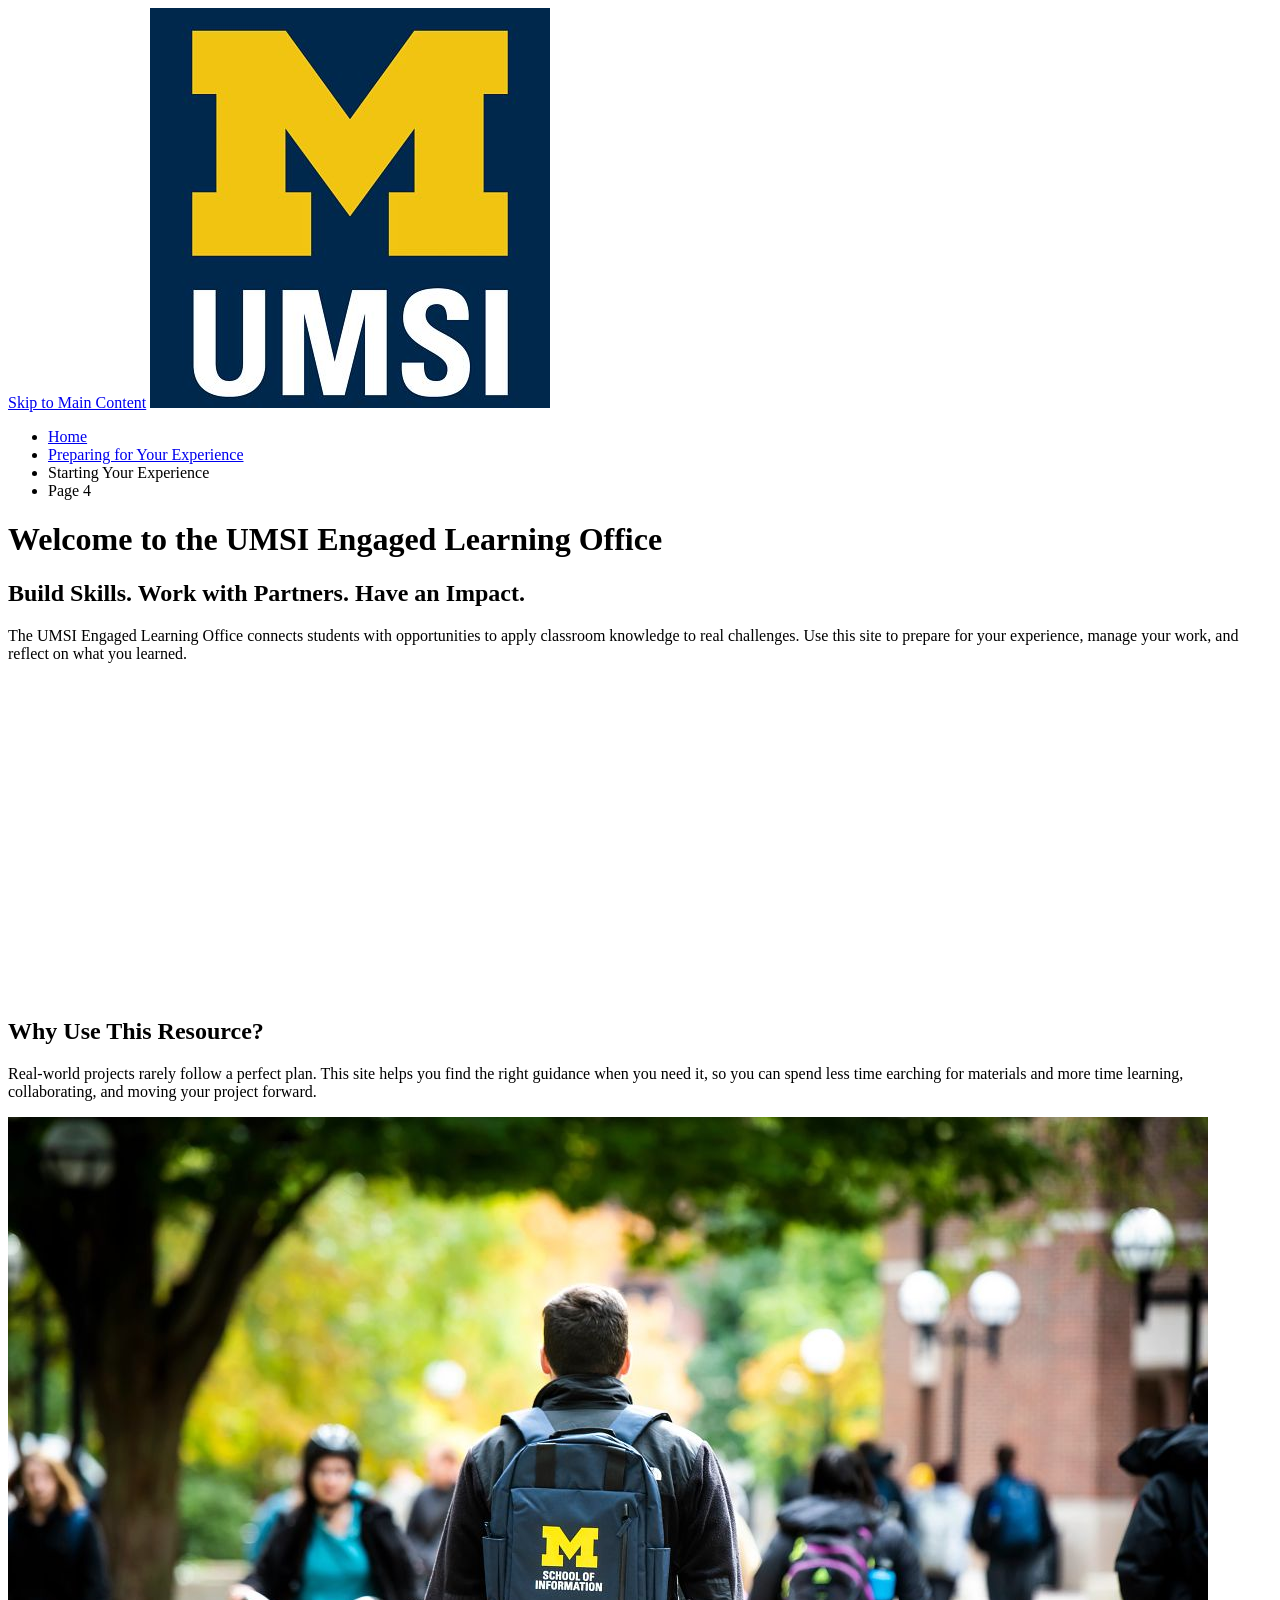
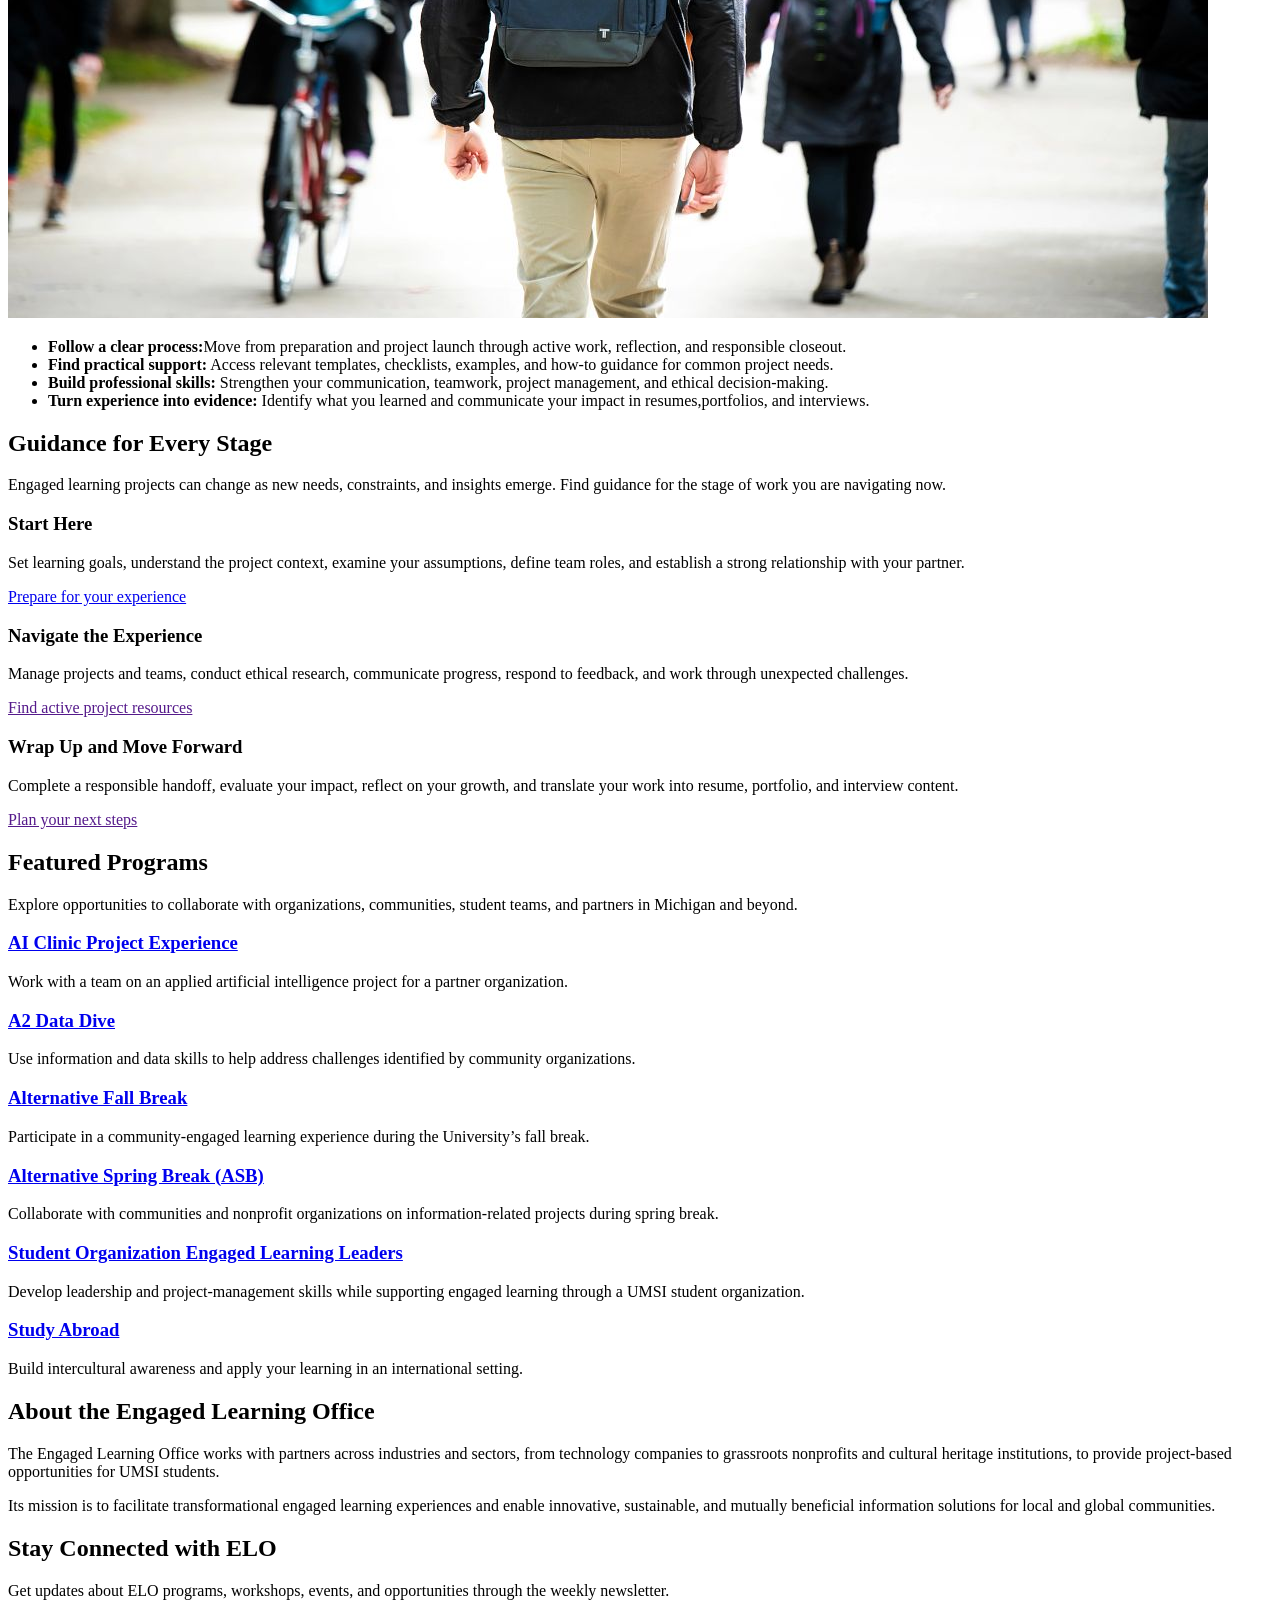
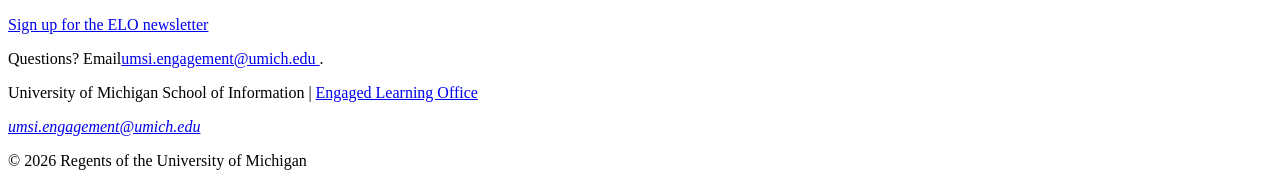
==== client_project_starter_f26-main/index.html @ 3f8478c9 "Add files via upload" ====
<!DOCTYPE html>
<html lang="en">
<head>
    <meta charset="UTF-8">
    <meta name="viewport" content="width=device-width, initial-scale=1.0">
    <title>Engaged Learning Resources | UMSI</title>

</head>
<body>

    <header>
  <a href = "#main">Skip to Main Content</a>
        <img src="images/UMSI_signature_vertical_informal_solidblue.jpg" alt="UMSI Logo">
        <nav>
            <ul>
                <li><a href = "index.html">Home</a></li>
                <li><a href = "prep.html">Preparing for Your Experience</a></li>
                <li><a>Starting Your Experience</a></li>
                <li><a>Page 4</a></li>
            </ul>
        </nav>
    <h1>Welcome to the UMSI Engaged Learning Office</h1>

    </header>
    <main id="main">
    <section>
      <h2>Build Skills. Work with Partners. Have an Impact.</h2>
      <p>
       The UMSI Engaged Learning Office connects students with opportunities to apply classroom knowledge to real challenges. Use this site to prepare for your experience, manage your work, and reflect on what you learned.
      </p>

      <iframe width="560px" height="315px" src="https://www.youtube.com/embed/81ZO9RfIJEQ?si=tBp82YWZMl1u7CVS" title="YouTube video player" frameborder="0" allow="accelerometer; autoplay; clipboard-write; encrypted-media; gyroscope; picture-in-picture; web-share" referrerpolicy="strict-origin-when-cross-origin" allowfullscreen></iframe>
         <!-- Note: this iframe might cause an Axe ARIA error - that's not on you that's on YouTube! -->
    </section>

<section>
    <h2>Why Use This Resource?</h2>

    <p>Real-world projects rarely follow a perfect plan. This site helps you find the right guidance when you need it, so you can spend less time earching for materials and more time learning, collaborating, and moving your project forward.
    </p>
        <img src="images/UMSI_CampusFall_UMSIBackpack_02.jpg" alt="A student wears a UMSI backpack in fall on the drag.">
    <ul>
        <li><strong>Follow a clear process:</strong>Move from preparation and project launch through active work, reflection, and responsible closeout.</li>
        <li><strong>Find practical support:</strong> Access relevant templates, checklists, examples, and how-to guidance for common project needs.</li>
        <li><strong>Build professional skills:</strong> Strengthen your communication, teamwork, project management, and ethical decision-making.</li>
        <li><strong>Turn experience into evidence:</strong> Identify what you learned and communicate your impact in resumes,portfolios, and interviews.</li>
    </ul>
</section>

 <section>
    <h2>Guidance for Every Stage</h2>
    <p>Engaged learning projects can change as new needs, constraints, and insights emerge. Find guidance for the stage of work you are navigating <srong>now.</strong></p>
    <article>
      <h3>Start Here</h3>
      <p>Set learning goals, understand the project context, examine your assumptions, define team roles, and establish a strong relationship with your partner.</p>
      <a href="prep.html">Prepare for your experience</a>
    </article>

    <article>
      <h3>Navigate the Experience</h3>
      <p>Manage projects and teams, conduct ethical research, communicate progress, respond to feedback, and work through unexpected challenges.</p>
      <a href="">Find active project resources</a>
    </article>

    <article>
      <h3>Wrap Up and Move Forward</h3>
      <p>Complete a responsible handoff, evaluate your impact, reflect on your growth, and translate your work into resume, portfolio, and interview content.</p>
      <a href="">Plan your next steps</a>
    </article>
  </section>

   <section>
    <h2>Featured Programs</h2>
    <p>Explore opportunities to collaborate with organizations, communities, student teams, and partners in Michigan and beyond.</p>
    <article>
    <h3><a href="https://mcompass.umich.edu/_portal/tds-program-brochure?programid=12810">AI Clinic Project Experience</a></h3>
    <p>Work with a team on an applied artificial intelligence project for a partner organization.</p>
    </article>

    <article>
    <h3><a href="https://mcompass.umich.edu/_portal/tds-program-brochure?programid=12556">A2 Data Dive</a></h3>
    <p>Use information and data skills to help address challenges identified by community organizations.</p>
    </article>

     <article>
      <h3><a href="https://mcompass.umich.edu/_portal/tds-program-brochure?programid=11297">Alternative Fall Break</a></h3>
      <p>Participate in a community-engaged learning experience during the University’s fall break.</p>
    </article>

    <article>
      <h3><a href="https://mcompass.umich.edu/_portal/tds-program-brochure?programid=10621">Alternative Spring Break (ASB)</a></h3>
       <p>Collaborate with communities and nonprofit organizations on information-related projects during spring break.</p>
    </article>

    <article>
      <h3><a href="https://mcompass.umich.edu/_portal/tds-program-brochure?programid=12294">Student Organization Engaged Learning Leaders</a></h3>
       <p>Develop leadership and project-management skills while supporting engaged learning through a UMSI student organization.</p>
    </article>

    <article>
      <h3><a href="https://www.si.umich.edu/student-life/study-abroad">Study Abroad</a></h3>
      <p>Build intercultural awareness and apply your learning in an international setting. </p>
    </article>
   </section>
  <section>
    <h2>About the Engaged Learning Office</h2>
    <p>The Engaged Learning Office works with partners across industries and sectors, from technology companies to grassroots nonprofits and cultural heritage institutions, to provide project-based opportunities for UMSI students.</p>
    <p>Its mission is to facilitate transformational engaged learning experiences and enable innovative, sustainable, and mutually beneficial information solutions for local and global communities.</p>
  </section>
  <aside>
    <h2>Stay Connected with ELO</h2>
    <p>Get updates about ELO programs, workshops, events, and opportunities through the weekly newsletter.</p>
    <div>
       <a href="https://umsi.info/elo-newsletter"> Sign up for the ELO newsletter</a>
    </div>
    <p>Questions? Email<a href="mailto:umsi.engagement@umich.edu">umsi.engagement@umich.edu </a>.</p>
  </aside>


        <!-- Content taken & modified from UMGPT with the prompt, "Write me a webpage of intro content to help meet the following requirements - this is for the home page": and then pasted in the client objectives & project requirements"
        UMGPT. (2026). UMGPT ( GPT-5.6 Sol September 7th version) [Large language model]. -->
    </main>
    <footer>
        <p>University of Michigan School of Information | <a href="https://www.si.umich.edu/programs/engaged-learning/about-engaged-learning-office">Engaged Learning Office </a></p>
      <address>
        <a href="mailto:umsi.engagement@umich.edu">umsi.engagement@umich.edu</a>
      </address>
      <p>&copy; 2026 Regents of the University of Michigan</p>
    </footer>
</body>
</html>
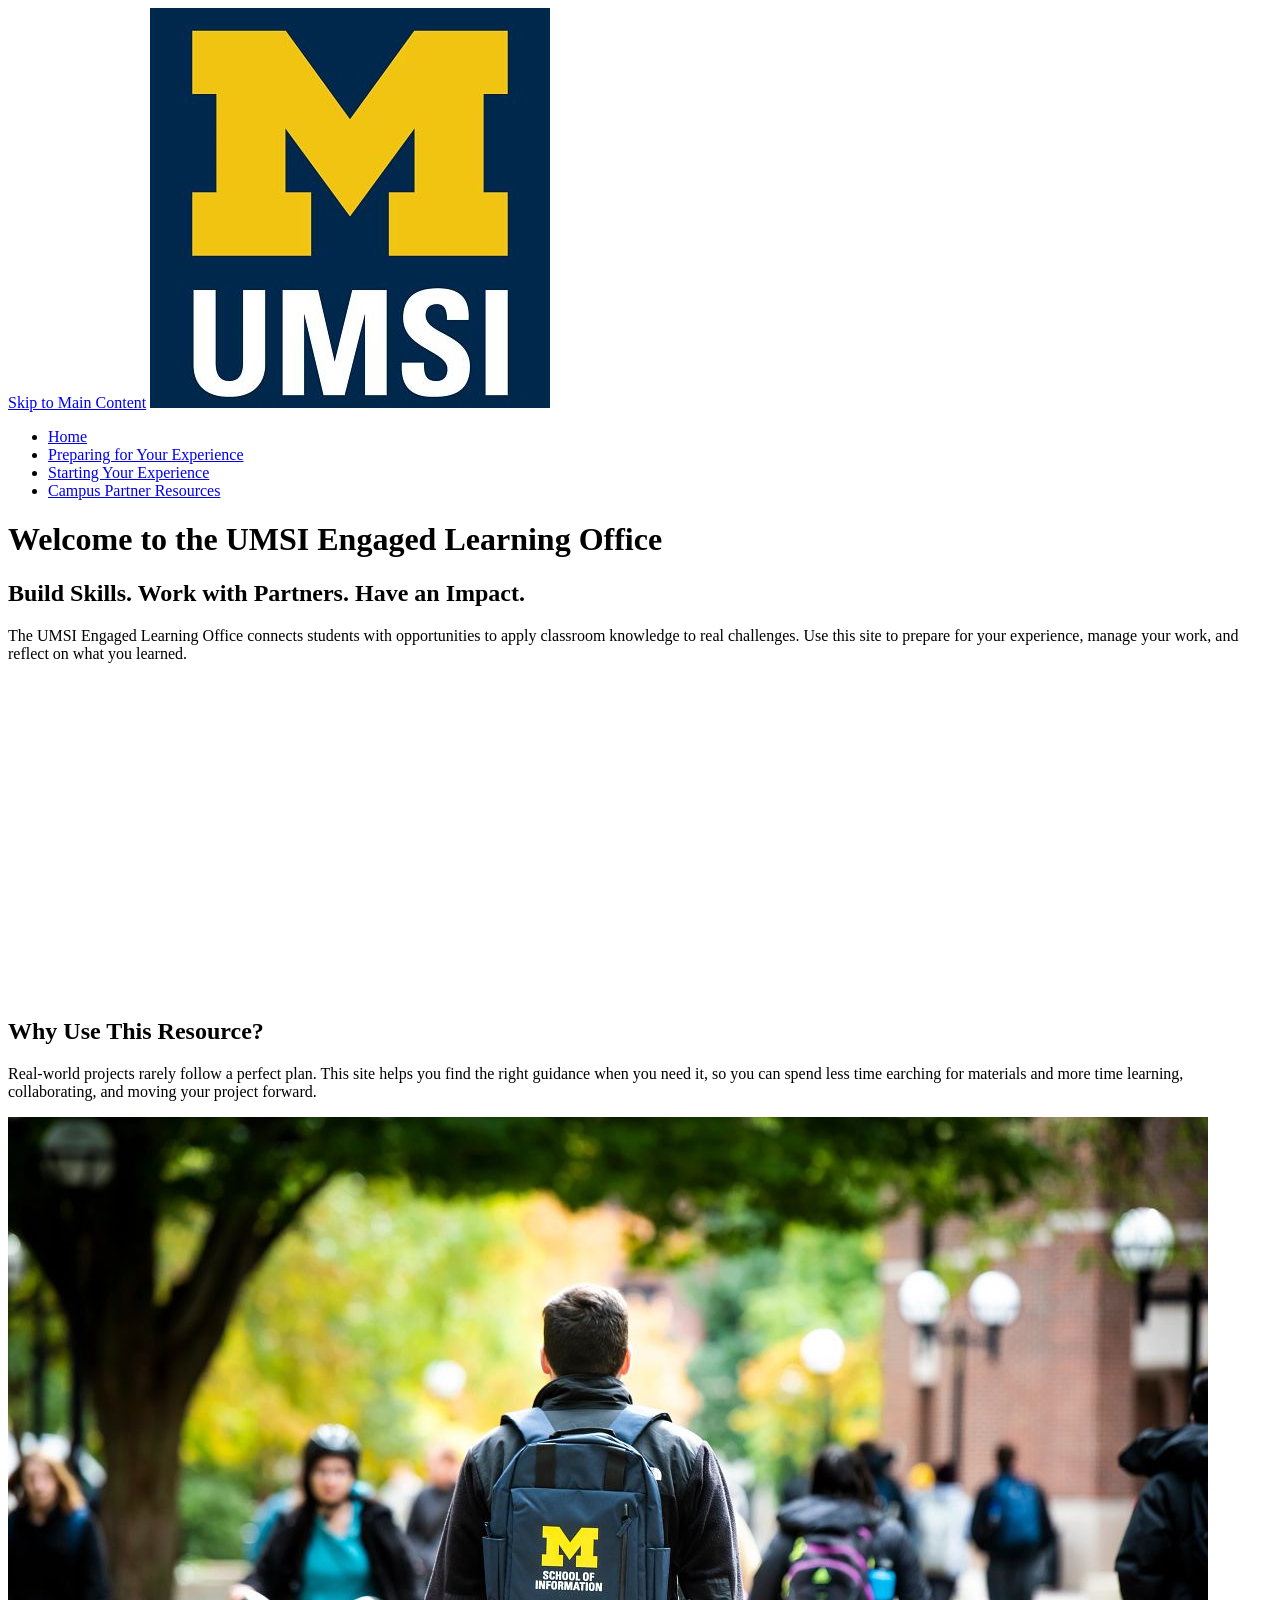
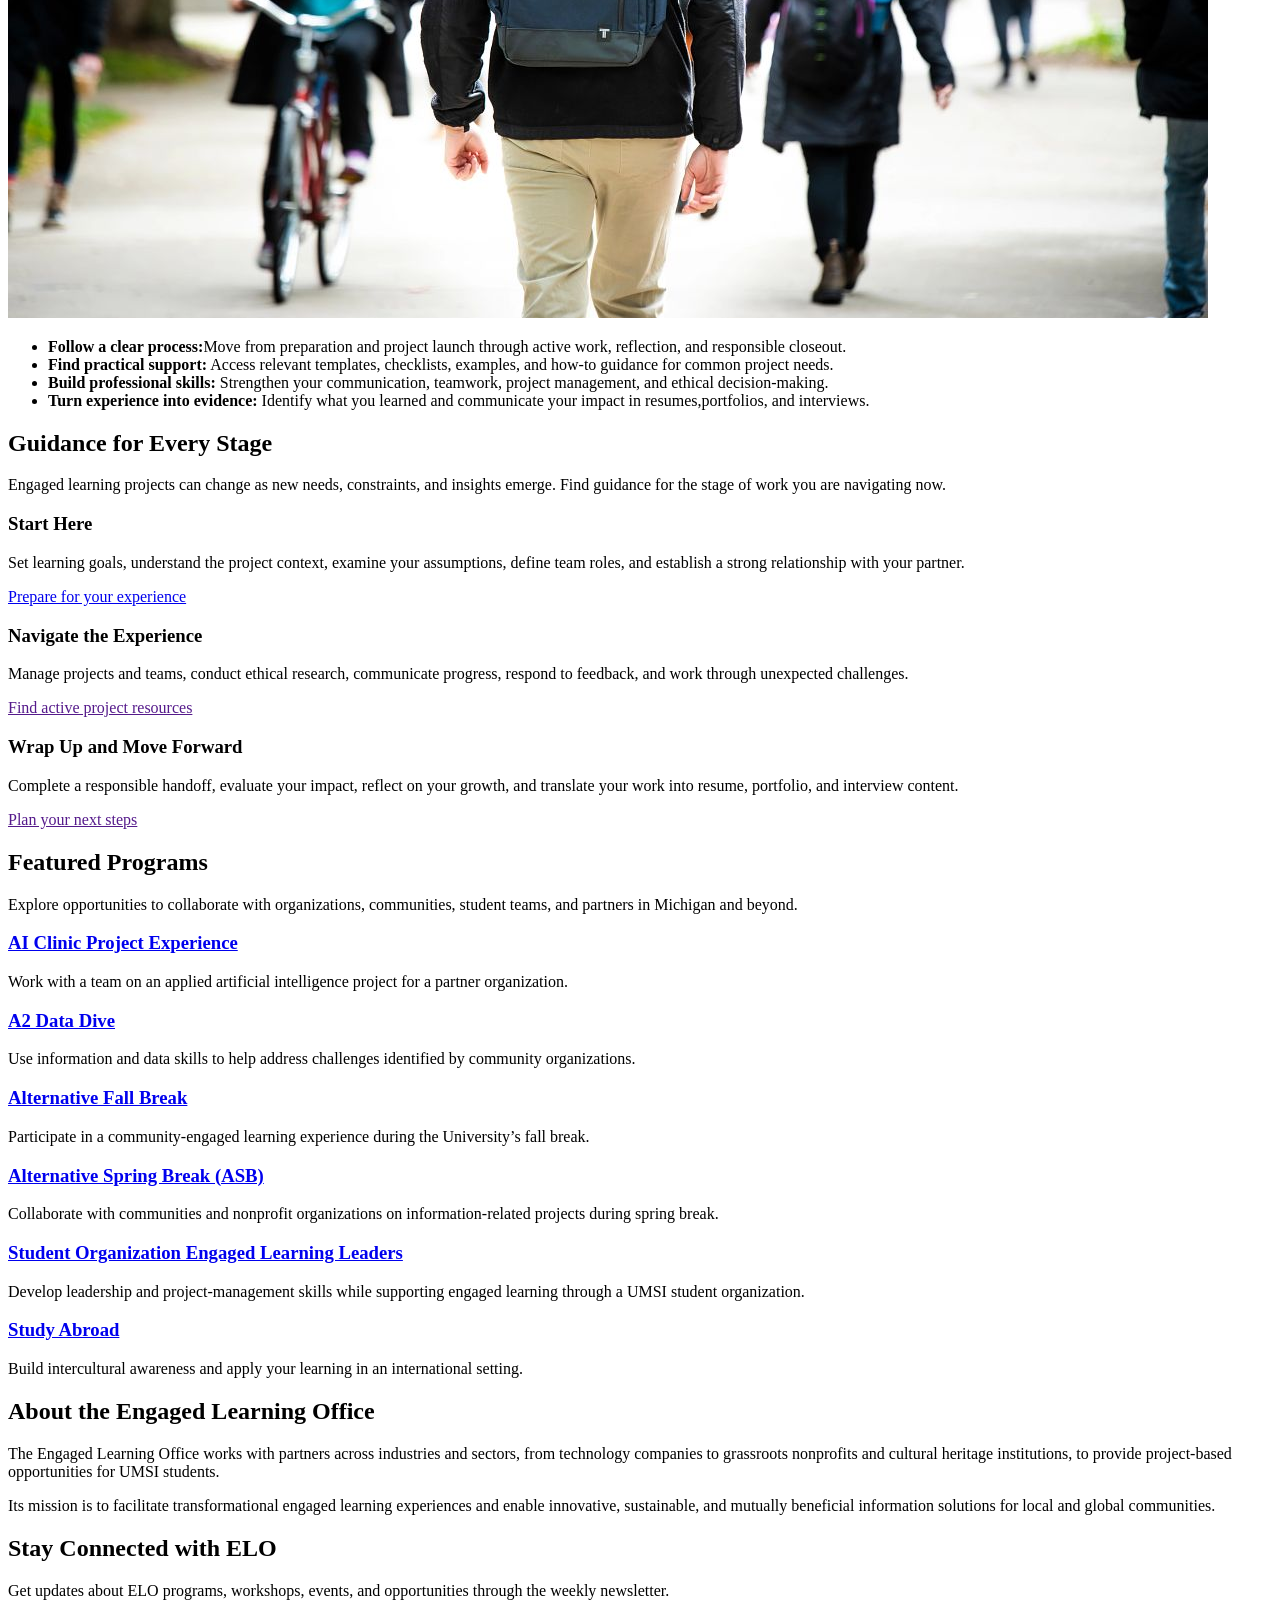
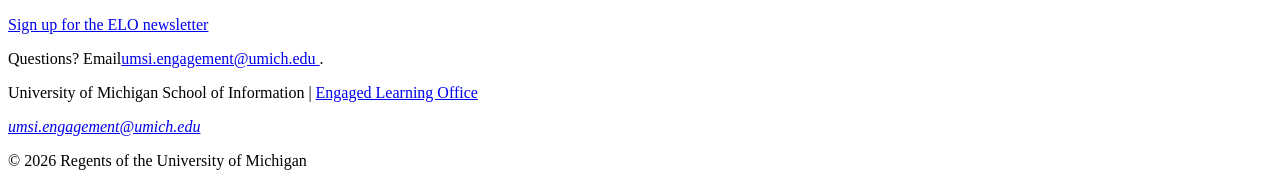
==== commit 36c5361c: "Add files via upload" ====
--- a/client_project_starter_f26-main/index.html
+++ b/client_project_starter_f26-main/index.html
@@ -15,8 +15,8 @@
             <ul>
                 <li><a href = "index.html">Home</a></li>
                 <li><a href = "prep.html">Preparing for Your Experience</a></li>
-                <li><a>Starting Your Experience</a></li>
-                <li><a>Page 4</a></li>
+                <li><a href = "start.html">Starting Your Experience</a></li>
+                <li><a href = "resources.html"> Campus Partner Resources</a></li>
             </ul>
         </nav>
     <h1>Welcome to the UMSI Engaged Learning Office</h1>
